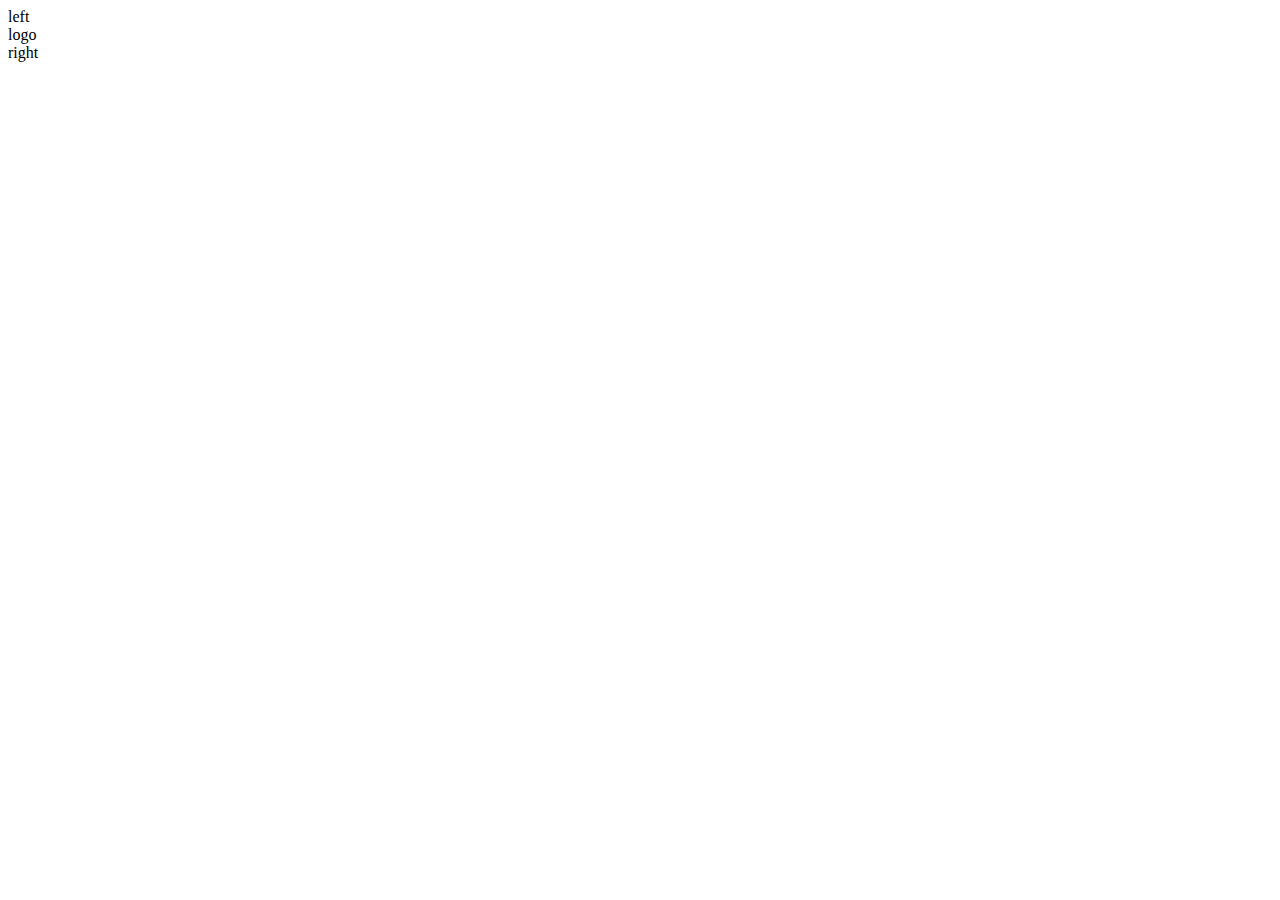
==== Tuan03/src/index.html @ af626739 "setup basic" ====
<!DOCTYPE html>
<html lang="en">

<head>
    <meta charset="UTF-8">
    <meta http-equiv="X-UA-Compatible" content="IE=edge">
    <meta name="viewport" content="width=device-width, initial-scale=1.0">
    <title>Phan Trọng Hậu</title>
</head>

<body>
    <div class="wrapper">
        <header class="header">
            <div class="container">
                <div class="flex-box">
                    <div class="flex-item">left</div>
                    <div class="flex-item">logo</div>
                    <div class="flex-item">right</div>
                </div>
            </div>
        </header>
        <main class="main">
            <section class="section">
                <div class="container">

                </div>
            </section>
            <section class="section">
                <div class="container">

                </div>
            </section>
            <section class="section">
                <div class="container">

                </div>
            </section>
        </main>
        <footer class="footer">
            <div class="container">

            </div>
        </footer>
    </div>
</body>

</html>
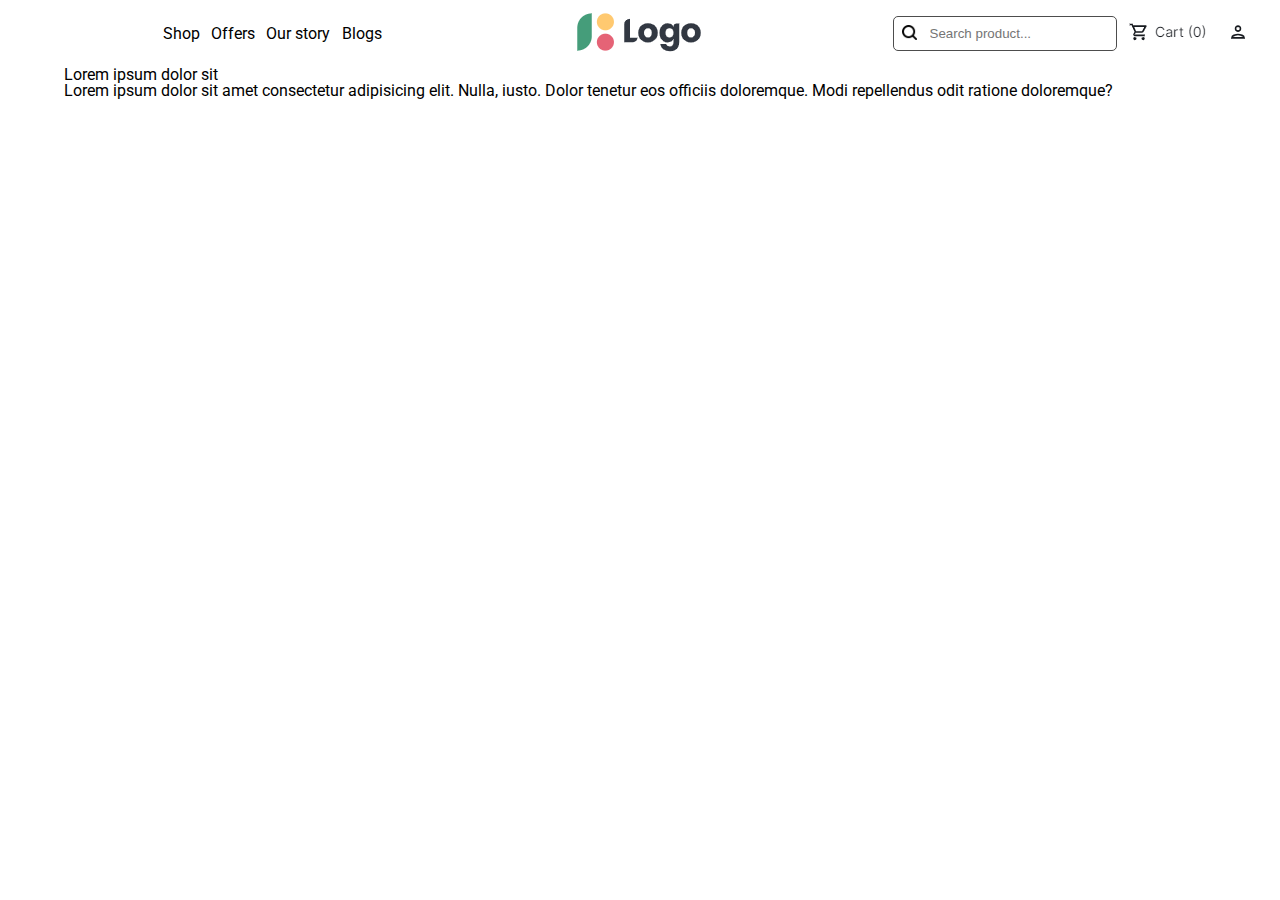
==== commit ef78c7d8: "build website headers" ====
--- a/Tuan03/src/index.html
+++ b/Tuan03/src/index.html
@@ -6,6 +6,191 @@
     <meta http-equiv="X-UA-Compatible" content="IE=edge">
     <meta name="viewport" content="width=device-width, initial-scale=1.0">
     <title>Phan Trọng Hậu</title>
+    <link rel="preconnect" href="https://fonts.googleapis.com">
+    <link rel="preconnect" href="https://fonts.gstatic.com" crossorigin>
+    <link href="https://fonts.googleapis.com/css2?family=Roboto:ital,wght@0,300;0,400;0,500;0,700;0,900;1,300;1,400;1,500&display=swap" rel="stylesheet">
+    <style name='reset-css'>
+        html,
+        body,
+        div,
+        span,
+        applet,
+        object,
+        iframe,
+        h1,
+        h2,
+        h3,
+        h4,
+        h5,
+        h6,
+        p,
+        blockquote,
+        pre,
+        a,
+        abbr,
+        acronym,
+        address,
+        big,
+        cite,
+        code,
+        del,
+        dfn,
+        em,
+        img,
+        ins,
+        kbd,
+        q,
+        s,
+        samp,
+        small,
+        strike,
+        strong,
+        sub,
+        sup,
+        tt,
+        var,
+        b,
+        u,
+        i,
+        center,
+        dl,
+        dt,
+        dd,
+        ol,
+        ul,
+        li,
+        fieldset,
+        form,
+        label,
+        legend,
+        table,
+        caption,
+        tbody,
+        tfoot,
+        thead,
+        tr,
+        th,
+        td,
+        article,
+        aside,
+        canvas,
+        details,
+        embed,
+        figure,
+        figcaption,
+        footer,
+        header,
+        hgroup,
+        menu,
+        nav,
+        output,
+        ruby,
+        section,
+        summary,
+        time,
+        mark,
+        audio,
+        video {
+            margin: 0;
+            padding: 0;
+            border: 0;
+            font-size: 100%;
+            font: inherit;
+            vertical-align: baseline;
+        }
+        /* HTML5 display-role reset for older browsers */
+        
+        article,
+        aside,
+        details,
+        figcaption,
+        figure,
+        footer,
+        header,
+        hgroup,
+        menu,
+        nav,
+        section {
+            display: block;
+        }
+        
+        body {
+            line-height: 1;
+        }
+        
+        ol,
+        ul {
+            list-style: none;
+        }
+        
+        blockquote,
+        q {
+            quotes: none;
+        }
+        
+        blockquote:before,
+        blockquote:after,
+        q:before,
+        q:after {
+            content: '';
+            content: none;
+        }
+        
+        table {
+            border-collapse: collapse;
+            border-spacing: 0;
+        }
+    </style>
+    <style name='my-css'>
+        a {
+            color: black;
+            text-decoration: none;
+        }
+        
+        .wrapper {
+            width: 100%;
+            font-family: 'Roboto', sans-serif;
+        }
+        
+        .container {
+            width: 90%;
+            margin: auto;
+        }
+        
+        .flex-box {
+            display: flex;
+            justify-content: space-around;
+            align-items: center;
+        }
+        
+        .header {
+            padding: 10px 0;
+        }
+        
+        .header-right,
+        .header-left {
+            width: 20%;
+        }
+        
+        .search {
+            display: flex;
+            border: 1px solid rgb(77, 77, 77);
+            border-radius: 5px;
+            padding: 2px;
+        }
+        
+        .search>button {
+            outline: none;
+            border: 0;
+            background-color: transparent;
+        }
+        
+        .search>input {
+            outline: none;
+            border: 0;
+            padding: 7px;
+        }
+    </style>
 </head>
 
 <body>
@@ -13,16 +198,57 @@
         <header class="header">
             <div class="container">
                 <div class="flex-box">
-                    <div class="flex-item">left</div>
-                    <div class="flex-item">logo</div>
-                    <div class="flex-item">right</div>
+                    <div class="flex-item header-right">
+                        <div class="flex-box">
+                            <div class="flex-item">
+                                <a href="#shop">Shop</a>
+                            </div>
+                            <div class="flex-item"><a href="#shop">Offers</a></div>
+                            <div class="flex-item"><a href="#shop">Our story</a></div>
+                            <div class="flex-item">
+                                <a href="#shop">Blogs</a>
+                            </div>
+                        </div>
+
+                    </div>
+                    <div class="flex-item">
+                        <img src="./image/logo.png" alt="logo">
+                    </div>
+                    <div class="flex-item header-left">
+                        <div class="flex-box">
+                            <div class="flex-item ">
+                                <div class="search">
+                                    <button>
+                                        <img style="width: 15px" src="./image/search.png" alt="">
+                                    </button>
+                                    <input type="text" placeholder="Search product...">
+                                </div>
+
+                            </div>
+                            <div class="flex-item">
+                                <a href="#Card">
+                                    <img src="./image/Card.png" alt="Card">
+                                </a>
+                            </div>
+                            <div class="flex-item">
+                                <a href="#MyAccount">
+                                    <img src="./image/MyAccount.png" alt="MyAccount">
+                                </a>
+                            </div>
+                        </div>
+                    </div>
                 </div>
             </div>
         </header>
         <main class="main">
-            <section class="section">
+            <section class="banner">
                 <div class="container">
-
+                    <h1>
+                        Lorem ipsum dolor sit
+                    </h1>
+                    <p>
+                        Lorem ipsum dolor sit amet consectetur adipisicing elit. Nulla, iusto. Dolor tenetur eos officiis doloremque. Modi repellendus odit ratione doloremque?
+                    </p>
                 </div>
             </section>
             <section class="section">
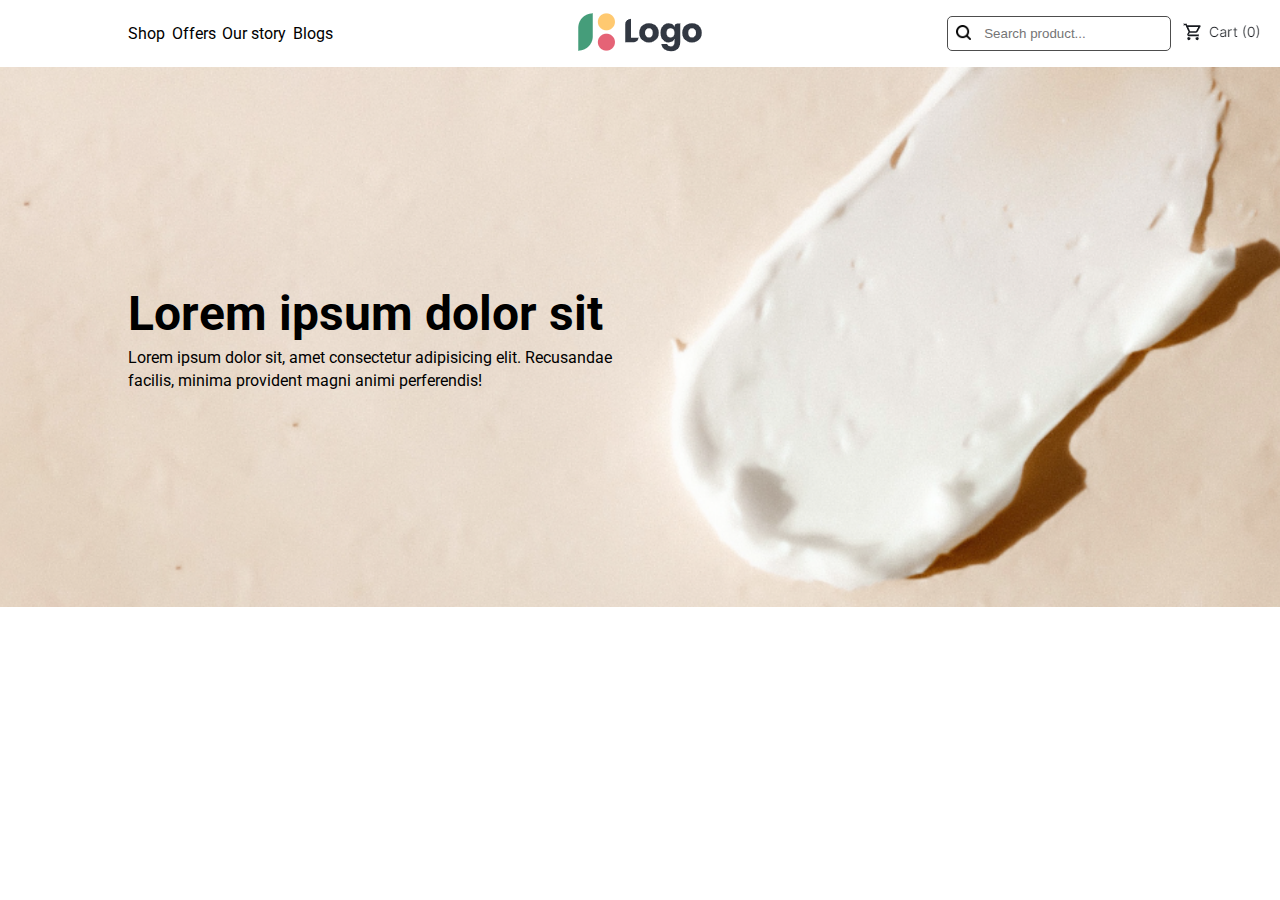
==== commit 07f13025: "building web banners" ====
--- a/Tuan03/src/index.html
+++ b/Tuan03/src/index.html
@@ -153,13 +153,13 @@
         }
         
         .container {
-            width: 90%;
+            width: 80%;
             margin: auto;
         }
         
         .flex-box {
             display: flex;
-            justify-content: space-around;
+            justify-content: space-between;
             align-items: center;
         }
         
@@ -189,6 +189,32 @@
             outline: none;
             border: 0;
             padding: 7px;
+        }
+        
+        .banner {
+            position: relative;
+            background: url('./image/banner.png');
+            background-position: center;
+            background-repeat: no-repeat;
+            background-size: cover;
+            height: 60vh;
+        }
+        
+        .banner-content {
+            position: absolute;
+            top: 50%;
+            transform: translateY(-50%);
+        }
+        
+        .banner-title {
+            font-size: 3rem;
+            font-weight: 700;
+            line-height: 4rem;
+        }
+        
+        .banner-description {
+            width: 60%;
+            line-height: 23px;
         }
     </style>
 </head>
@@ -243,12 +269,14 @@
         <main class="main">
             <section class="banner">
                 <div class="container">
-                    <h1>
-                        Lorem ipsum dolor sit
-                    </h1>
-                    <p>
-                        Lorem ipsum dolor sit amet consectetur adipisicing elit. Nulla, iusto. Dolor tenetur eos officiis doloremque. Modi repellendus odit ratione doloremque?
-                    </p>
+                    <div class="banner-content">
+                        <h1 class="banner-title">
+                            Lorem ipsum dolor sit
+                        </h1>
+                        <p class="banner-description">
+                            Lorem ipsum dolor sit, amet consectetur adipisicing elit. Recusandae facilis, minima provident magni animi perferendis!
+                        </p>
+                    </div>
                 </div>
             </section>
             <section class="section">
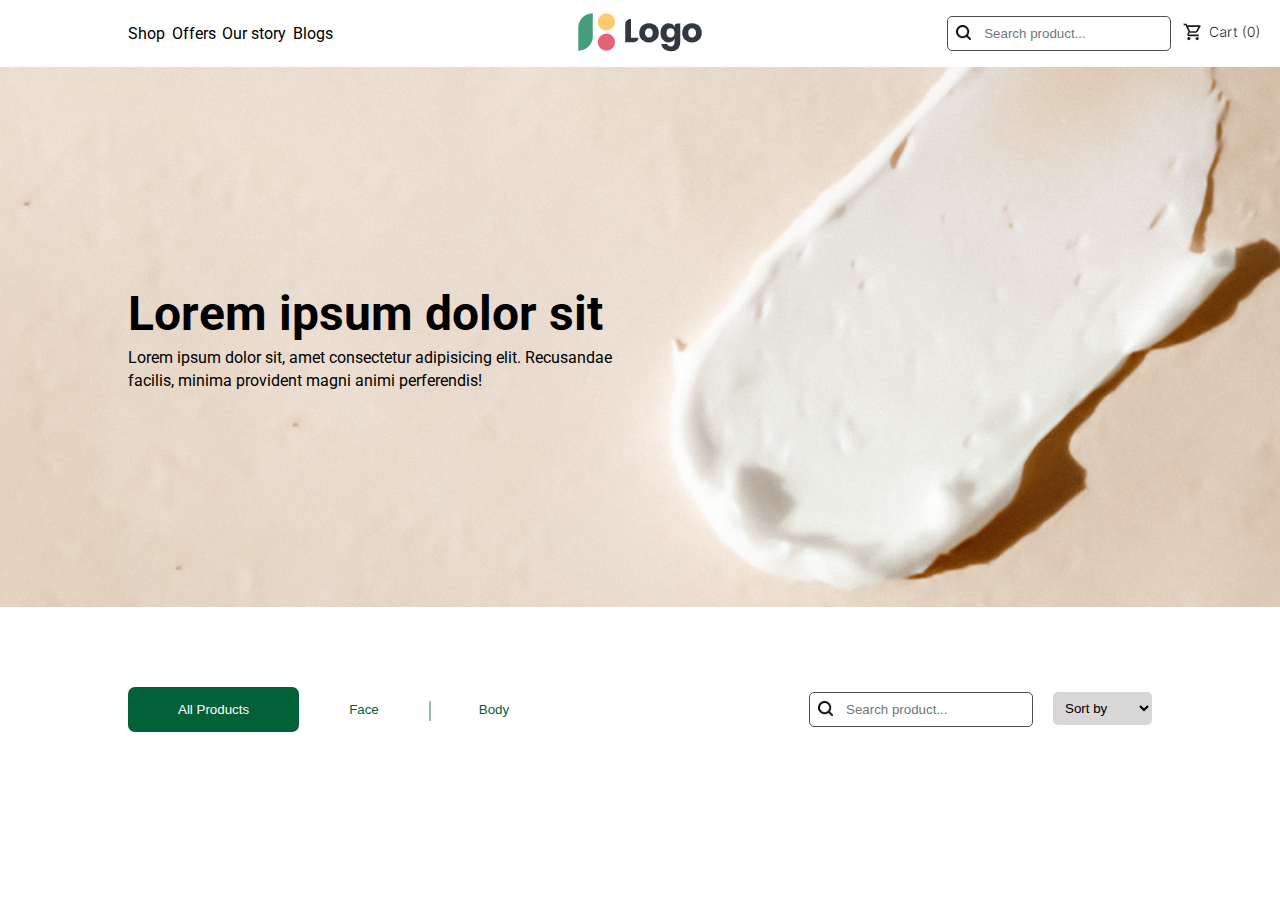
==== commit 04a9f488: "build nav for products" ====
--- a/Tuan03/src/index.html
+++ b/Tuan03/src/index.html
@@ -216,6 +216,55 @@
             width: 60%;
             line-height: 23px;
         }
+        
+        .product-nav {
+            padding: 80px 0;
+        }
+        
+        .nav-right,
+        .nav-left {
+            display: flex;
+        }
+        
+        .nav-item>button {
+            outline: none;
+            border: 0;
+            color: rgb(3, 97, 58);
+            background-color: transparent;
+            padding: 15px 50px;
+            border-radius: 7px;
+            cursor: pointer;
+        }
+        
+        .nav-item>.active {
+            background-color: rgb(3, 97, 58);
+            color: white;
+        }
+        
+        .line-between {
+            position: relative;
+        }
+        
+        .line-between::after {
+            position: absolute;
+            content: '';
+            width: 2px;
+            height: 20px;
+            background-color: rgba(3, 97, 58, 0.404);
+            top: 30%;
+        }
+        
+        #select-sort {
+            padding: 8px;
+            border-radius: 5px;
+            background-color: rgba(184, 184, 184, 0.562);
+            border: 0;
+            outline: none;
+        }
+        
+        .nav-left>.nav-item {
+            margin-left: 20px;
+        }
     </style>
 </head>
 
@@ -279,9 +328,47 @@
                     </div>
                 </div>
             </section>
-            <section class="section">
+            <section class="product-nav">
                 <div class="container">
-
+                    <div class="flex-box">
+                        <div class="flex-item nav-right">
+                            <nav class="nav-item">
+                                <button class="active">
+                                    All Products
+                                </button>
+                            </nav>
+                            <nav class="nav-item line-between">
+                                <button>
+                                    Face
+                                </button>
+                            </nav>
+                            <nav class="nav-item">
+                                <button>
+                                    Body
+                                </button>
+                            </nav>
+                        </div>
+                        <div class="flex-item nav-left">
+                            <nav class="nav-item">
+                                <div class="search">
+                                    <button>
+            <img style="width: 15px" src="./image/search.png" alt="">
+        </button>
+                                    <input type="text" placeholder="Search product...">
+                                </div>
+
+                            </nav>
+                            <nav class="nav-item">
+                                <select name="select-sort" id="select-sort">
+                                    <option value="0">Sort by</option>
+                                    <option value="1">Price</option>
+                                    <option value="2">Name</option>
+                                    <option value="3">Best-seller</option>
+                                    <option value="4">New</option>
+                                </select>
+                            </nav>
+                        </div>
+                    </div>
                 </div>
             </section>
             <section class="section">
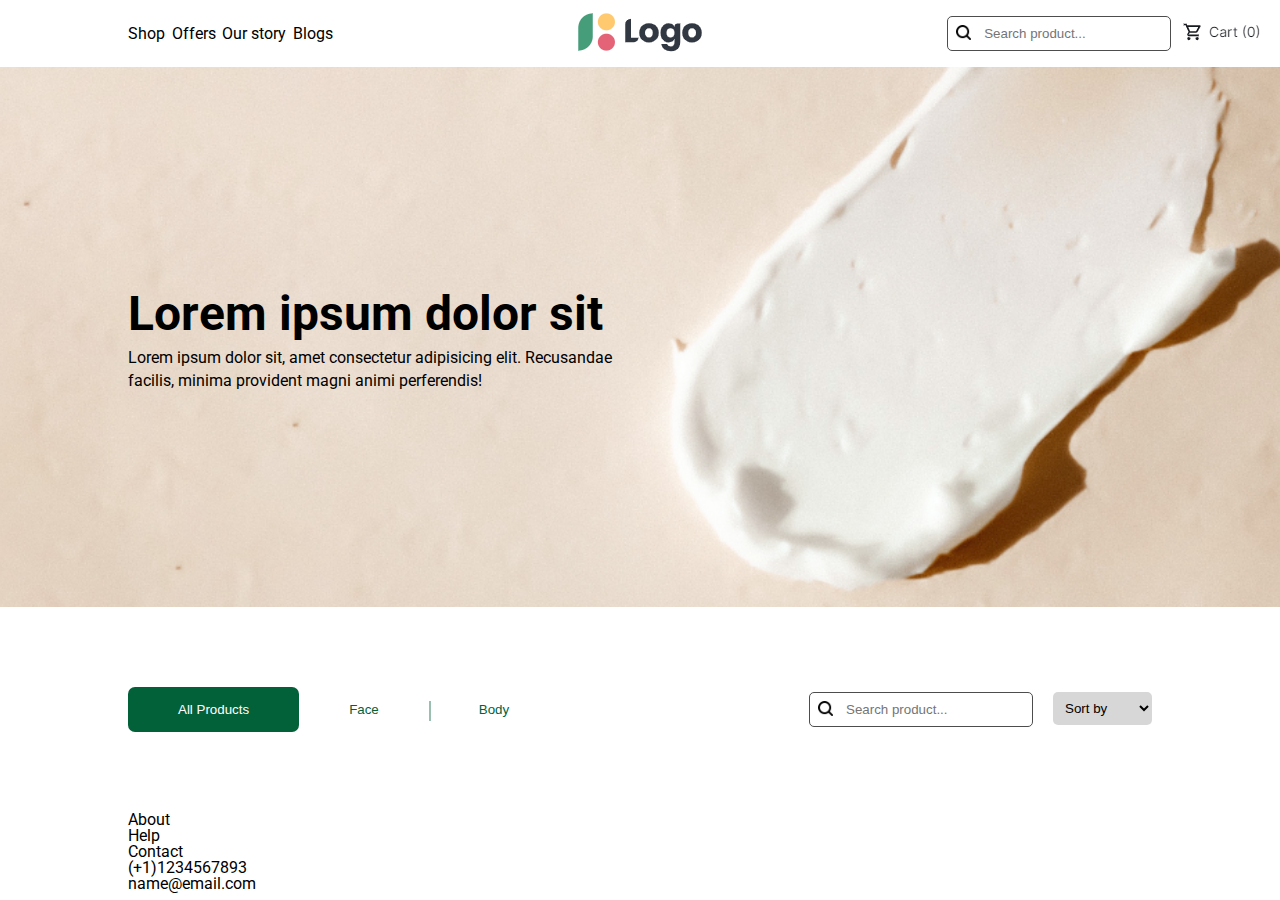
==== commit d96c8014: "footer under construction" ====
--- a/Tuan03/src/index.html
+++ b/Tuan03/src/index.html
@@ -301,8 +301,8 @@
 
                             </div>
                             <div class="flex-item">
-                                <a href="#Card">
-                                    <img src="./image/Card.png" alt="Card">
+                                <a href="#Cart">
+                                    <img src="./image/Cart.png" alt="Cart">
                                 </a>
                             </div>
                             <div class="flex-item">
@@ -379,7 +379,51 @@
         </main>
         <footer class="footer">
             <div class="container">
-
+                <div class="footer-right">
+                    <div class="footer-col">
+                        <div class="footer-title">About</div>
+                        <div class="footer-row">
+                            <a href=""></a>
+                        </div>
+                        <div class="footer-row">
+                            <a href=""></a>
+                        </div>
+                        <div class="footer-row">
+                            <a href=""></a>
+                        </div>
+                        <div class="footer-row">
+                            <a href=""></a>
+                        </div>
+                    </div>
+                    <div class="footer-col">
+                        <div class="footer-title">Help</div>
+                        <div class="footer-row">
+                            <a href=""></a>
+                        </div>
+                        <div class="footer-row">
+                            <a href=""></a>
+                        </div>
+                        <div class="footer-row">
+                            <a href=""></a>
+                        </div>
+                        <div class="footer-row">
+                            <a href=""></a>
+                        </div>
+                    </div>
+                    <div class="footer-col">
+                        <div class="footer-title">Contact</div>
+                        <div class="footer-row">
+                            <a href="phoneto:1234567893">(+1)1234567893</a>
+                        </div>
+                        <div class="footer-row">
+                            <a href="mailto:name@email.com">name@email.com</a>
+                        </div>
+
+                    </div>
+                </div>
+                <div class="footer-left">
+
+                </div>
             </div>
         </footer>
     </div>
